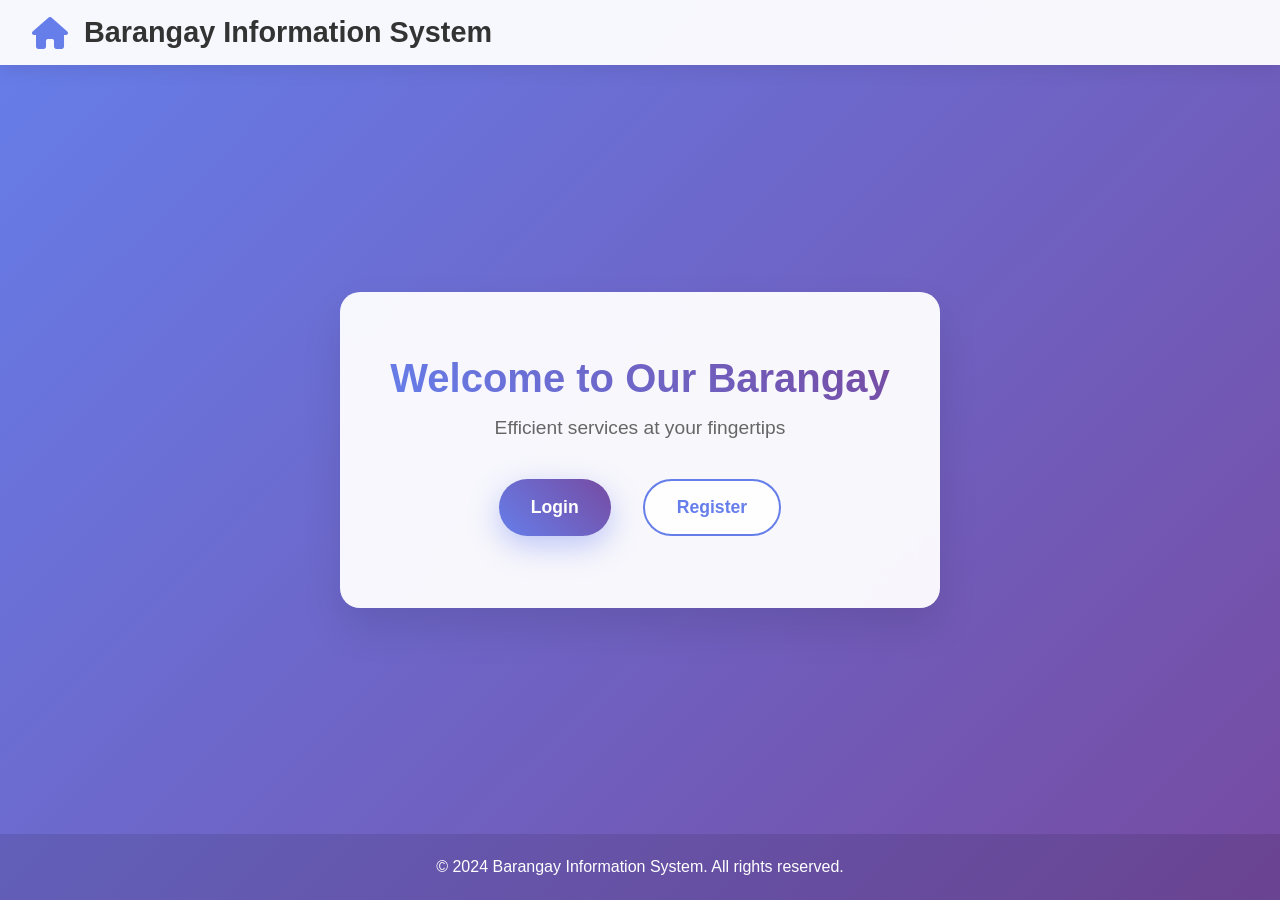
==== index.html @ 89a07f7c "Add files via upload" ====
<!DOCTYPE html>
<html lang="en">
<head>
    <meta charset="UTF-8">
    <meta name="viewport" content="width=device-width, initial-scale=1.0">
    <title>Barangay Information System</title>
    <link rel="stylesheet" href="css/style.css">
    <link href="https://cdnjs.cloudflare.com/ajax/libs/font-awesome/6.0.0/css/all.min.css" rel="stylesheet">
</head>
<body>
    <div class="landing-container">
        <header class="header">
            <div class="logo">
                <i class="fas fa-home"></i>
                <h1>Barangay Information System</h1>
            </div>
        </header>

        <main class="main-content">
            <div class="hero">
                <h2>Welcome to Our Barangay</h2>
                <p>Efficient services at your fingertips</p>
                <div class="cta-buttons">
                    <a href="login.html" class="btn btn-primary">Login</a>
                    <a href="register.html" class="btn btn-secondary">Register</a>
                </div>
            </div>
        </main>

        <footer class="footer">
            <p>&copy; 2024 Barangay Information System. All rights reserved.</p>
        </footer>
    </div>

    <script src="js/auth.js"></script>
</body>
</html>
---- css/style.css ----
* {
    margin: 0;
    padding: 0;
    box-sizing: border-box;
}

body {
    font-family: 'Segoe UI', Tahoma, Geneva, Verdana, sans-serif;
    background: linear-gradient(135deg, #667eea 0%, #764ba2 100%);
    min-height: 100vh;
    color: #333;
}

.landing-container {
    min-height: 100vh;
    display: flex;
    flex-direction: column;
}

/* Header */
.header {
    background: rgba(255, 255, 255, 0.95);
    backdrop-filter: blur(10px);
    padding: 1rem 2rem;
    box-shadow: 0 2px 20px rgba(0,0,0,0.1);
}

.logo {
    display: flex;
    align-items: center;
    gap: 1rem;
}

.logo i {
    font-size: 2rem;
    color: #667eea;
}

.logo h1 {
    color: #333;
    font-size: 1.8rem;
}

/* Main Content */
.main-content {
    flex: 1;
    display: flex;
    align-items: center;
    justify-content: center;
    padding: 2rem;
}

.hero {
    text-align: center;
    background: rgba(255, 255, 255, 0.95);
    backdrop-filter: blur(20px);
    padding: 4rem 3rem;
    border-radius: 20px;
    box-shadow: 0 20px 40px rgba(0,0,0,0.1);
    max-width: 600px;
    width: 100%;
}

.hero h2 {
    font-size: 2.5rem;
    color: #333;
    margin-bottom: 1rem;
    background: linear-gradient(45deg, #667eea, #764ba2);
    -webkit-background-clip: text;
    -webkit-text-fill-color: transparent;
    background-clip: text;
}

.hero p {
    font-size: 1.2rem;
    color: #666;
    margin-bottom: 2rem;
}

/* Buttons */
.btn {
    display: inline-flex;
    align-items: center;
    gap: 0.5rem;
    padding: 1rem 2rem;
    border: none;
    border-radius: 50px;
    font-size: 1.1rem;
    font-weight: 600;
    text-decoration: none;
    cursor: pointer;
    transition: all 0.3s ease;
    margin: 0.5rem;
}

.btn-primary {
    background: linear-gradient(45deg, #667eea, #764ba2);
    color: white;
    box-shadow: 0 10px 30px rgba(102, 126, 234, 0.4);
}

.btn-primary:hover {
    transform: translateY(-3px);
    box-shadow: 0 15px 40px rgba(102, 126, 234, 0.6);
}

.btn-secondary {
    background: rgba(255, 255, 255, 0.9);
    color: #667eea;
    border: 2px solid #667eea;
}

.btn-secondary:hover {
    background: #667eea;
    color: white;
    transform: translateY(-3px);
}

.btn-admin {
    background: linear-gradient(45deg, #ff6b6b, #ee5a24);
    color: white;
    box-shadow: 0 10px 30px rgba(255, 107, 107, 0.4);
}

.btn-admin:hover {
    transform: translateY(-3px);
    box-shadow: 0 15px 40px rgba(255, 107, 107, 0.6);
}

.cta-buttons {
    display: flex;
    flex-wrap: wrap;
    gap: 1rem;
    justify-content: center;
}

/* Auth Pages */
.auth-container {
    min-height: 100vh;
    display: flex;
    align-items: center;
    justify-content: center;
    padding: 2rem;
}

.auth-card {
    background: rgba(255, 255, 255, 0.95);
    backdrop-filter: blur(20px);
    padding: 3rem;
    border-radius: 20px;
    box-shadow: 0 20px 40px rgba(0,0,0,0.1);
    width: 100%;
    max-width: 450px;
}

.auth-card .logo {
    text-align: center;
    margin-bottom: 2rem;
}

.auth-card .logo i {
    font-size: 3rem;
    color: #667eea;
    margin-bottom: 1rem;
}

.auth-card .logo h2 {
    color: #333;
    font-size: 1.8rem;
}

/* Forms */
.auth-form {
    display: flex;
    flex-direction: column;
    gap: 1.5rem;
}

.form-group {
    display: flex;
    flex-direction: column;
}

.form-group label {
    display: flex;
    align-items: center;
    gap: 0.5rem;
    font-weight: 600;
    color: #555;
    margin-bottom: 0.5rem;
}

.form-group input,
.form-group select {
    padding: 1rem;
    border: 2px solid #e1e5e9;
    border-radius: 12px;
    font-size: 1rem;
    transition: all 0.3s ease;
}

.form-group input:focus,
.form-group select:focus {
    outline: none;
    border-color: #667eea;
    box-shadow: 0 0 0 3px rgba(102, 126, 234, 0.1);
}

.form-row {
    display: grid;
    grid-template-columns: 1fr 1fr;
    gap: 1rem;
}

.full-width {
    width: 100%;
}

/* Auth Links */
.auth-links {
    text-align: center;
    margin-top: 1.5rem;
}

.auth-links a {
    color: #667eea;
    text-decoration: none;
    font-weight: 500;
    margin: 0 1rem;
    transition: color 0.3s ease;
}

.auth-links a:hover {
    color: #764ba2;
}

/* Footer */
.footer {
    background: rgba(0, 0, 0, 0.1);
    text-align: center;
    padding: 1.5rem;
    color: white;
}

/* Responsive */
@media (max-width: 768px) {
    .hero {
        padding: 2rem 1.5rem;
        margin: 1rem;
    }
    
    .hero h2 {
        font-size: 2rem;
    }
    
    .cta-buttons {
        flex-direction: column;
        align-items: center;
    }
    
    .form-row {
        grid-template-columns: 1fr;
    }
    
    .header {
        padding: 1rem;
    }
}
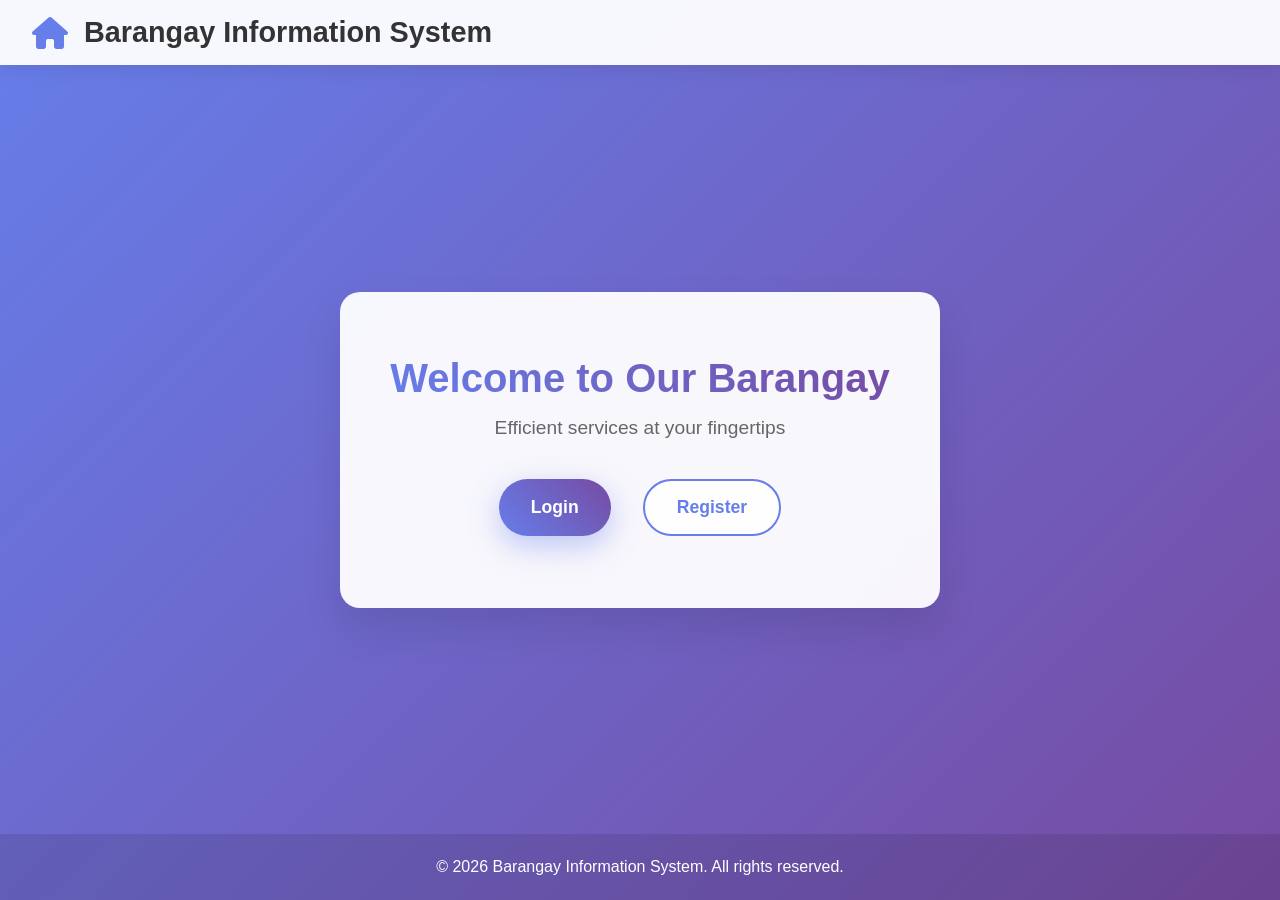
==== commit eb3994fc: "Update index.html" ====
--- a/index.html
+++ b/index.html
@@ -28,10 +28,10 @@
         </main>
 
         <footer class="footer">
-            <p>&copy; 2024 Barangay Information System. All rights reserved.</p>
+            <p>&copy; 2026 Barangay Information System. All rights reserved.</p>
         </footer>
     </div>
 
     <script src="js/auth.js"></script>
 </body>
-</html>+</html>
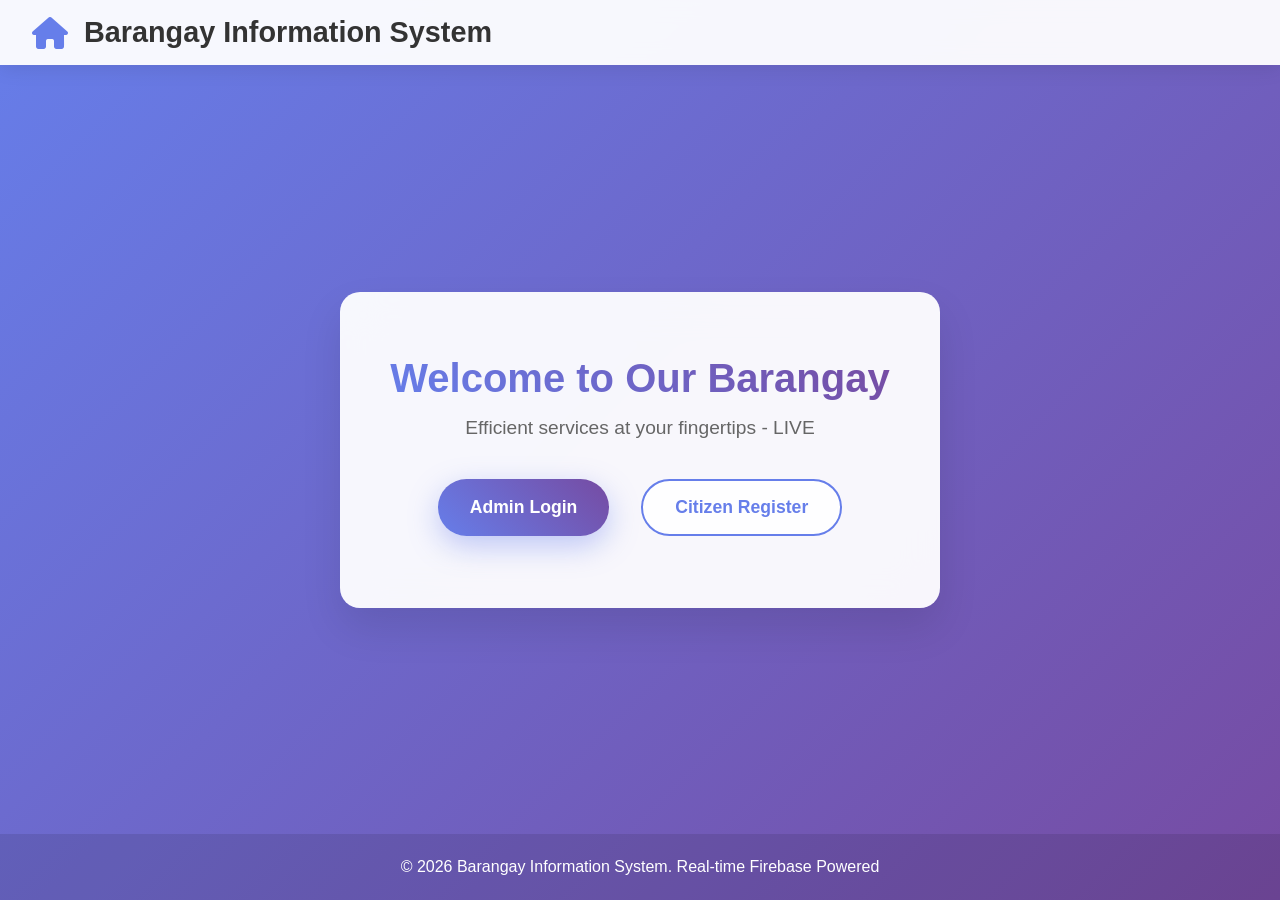
==== commit 8a91b03d: "Revise welcome message and button text in index.html Updated hero section text and button labels for" ====
--- a/index.html
+++ b/index.html
@@ -19,19 +19,17 @@
         <main class="main-content">
             <div class="hero">
                 <h2>Welcome to Our Barangay</h2>
-                <p>Efficient services at your fingertips</p>
+                <p>Efficient services at your fingertips - LIVE</p>
                 <div class="cta-buttons">
-                    <a href="login.html" class="btn btn-primary">Login</a>
-                    <a href="register.html" class="btn btn-secondary">Register</a>
+                    <a href="login.html" class="btn btn-primary">Admin Login</a>
+                    <a href="register.html" class="btn btn-secondary">Citizen Register</a>
                 </div>
             </div>
         </main>
 
         <footer class="footer">
-            <p>&copy; 2026 Barangay Information System. All rights reserved.</p>
+            <p>© 2026 Barangay Information System. Real-time Firebase Powered</p>
         </footer>
     </div>
-
-    <script src="js/auth.js"></script>
 </body>
 </html>
